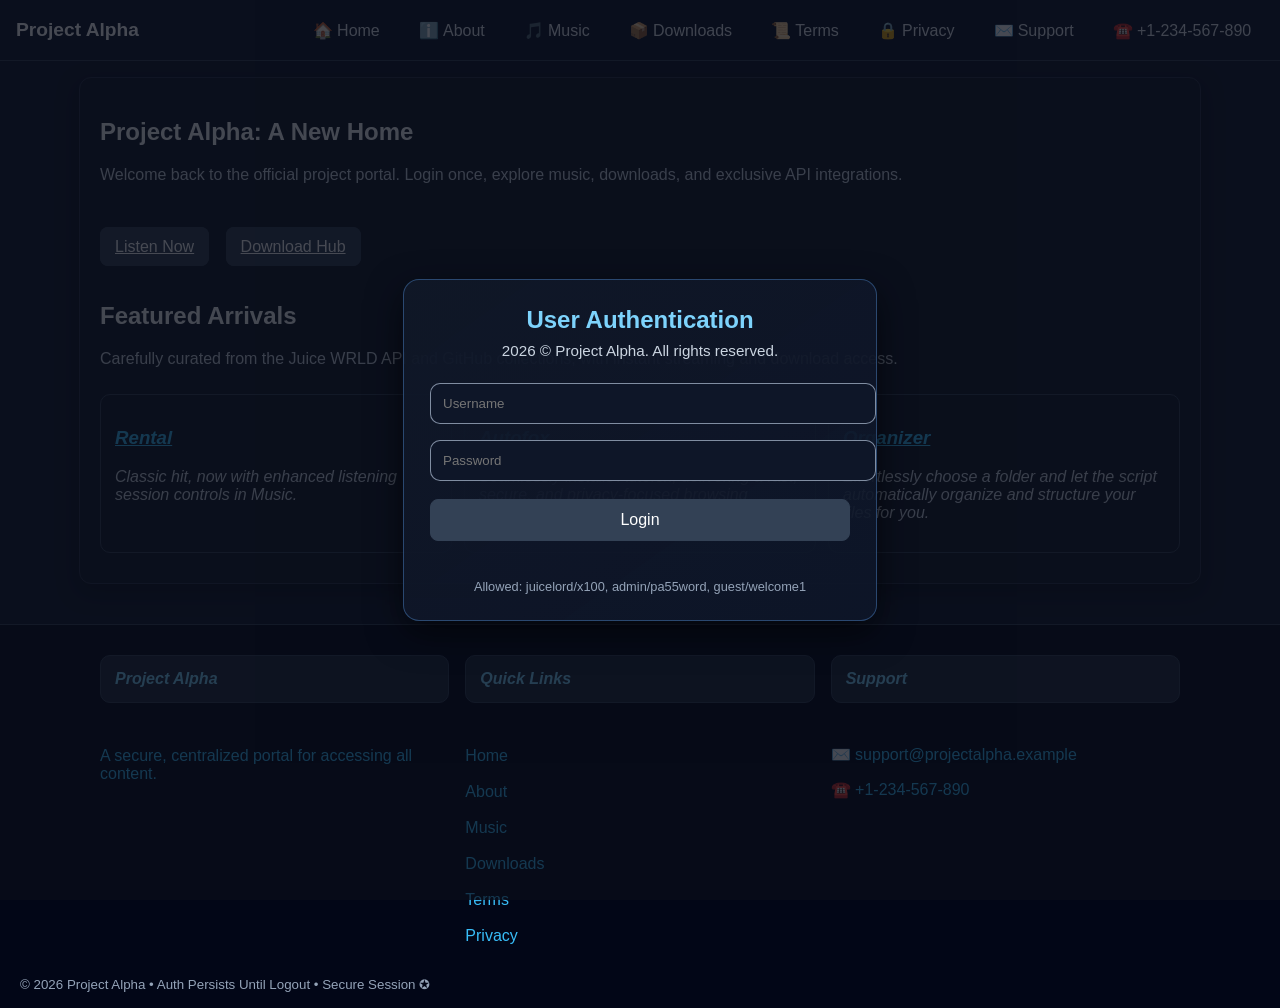
==== index.html @ 00001514 "Add files via upload" ====
<!DOCTYPE html>
<html lang="en">
<head>
<meta charset="UTF-8">
<meta name="viewport" content="width=device-width, initial-scale=1.0">
<title>Project Alpha: Portal</title>
<meta name="description" content="Project Alpha portal for Juice WRLD music discovery and downloads.">
<meta name="robots" content="index, follow">
<link rel="canonical" href="index.html">
<link rel="stylesheet" href="nav.css">
<link rel="stylesheet" href="main.css">
</head>
<body>
<nav class="top-nav">
  <div class="nav-brand"><a href="index.html">Project Alpha</a></div>
  <input type="checkbox" id="nav-toggle" class="nav-toggle">
  <label for="nav-toggle" class="nav-toggle-label">☰</label>
  <ul class="nav-links">
    <li id="navUserText" style="color:#38bdf8; display:none; font-weight:bold;"></li>
    <li><button id="logoutBtn" class="cta-btn" style="display:none;">Logout</button></li>
    <li><a href="index.html"><span class="nav-icon">🏠</span>Home</a></li>
    <li><a href="about.html"><span class="nav-icon">ℹ️</span>About</a></li>
    <li><a href="sources.html"><span class="nav-icon">🎵</span>Music</a></li>
    <li><a href="downloads.html"><span class="nav-icon">📦</span>Downloads</a></li>
    <li><a href="terms-of-service.html"><span class="nav-icon">📜</span>Terms</a></li>
    <li><a href="privacy-policy.html"><span class="nav-icon">🔒</span>Privacy</a></li>
    <li><a href="mailto:support@projectalpha.example"><span class="nav-icon">✉️</span>Support</a></li>
    <li><a href="tel:+1234567890"><span class="nav-icon">☎️</span>+1-234-567-890</a></li>
  </ul>
</nav>
<div id="authModal" class="auth-modal" style="display:block;">
  <div class="auth-box">
    <h2>User Authentication</h2>
    <p>2026 &copy; Project Alpha. All rights reserved.</p>
    <input id="authUser" type="text" placeholder="Username" />
    <input id="authPass" type="password" placeholder="Password" />
    <button id="authSubmit" class="cta-btn">Login</button>
    <div id="authMessage" style="margin-top:8px;color:#fee; min-height:22px;"></div>
    <small>Allowed: juicelord/x100, admin/pa55word, guest/welcome1</small>
  </div>
</div>
<main>
  <section class="hero">
    <h1>Project Alpha: A New Home</h1>
    <p>Welcome back to the official project portal. Login once, explore music, downloads, and exclusive API integrations.</p>
    <br>
    <div style="margin-top:20px;">
      <a href="sources.html" class="cta-btn">Listen Now</a>
      <a href="downloads.html" class="cta-btn" style="margin-left:12px;">Download Hub</a>
    </div>
    <br>
  </section>

  <section class="featured">
    <h2>Featured Arrivals</h2>
    <p>Carefully curated from the Juice WRLD API and GitHub collections, with instant streaming and download access.</p>
    <div class="featured-cards">
      <div class="card">
        <h3><a href="https://juicewrldapi.com/player?song=95214">Rental</a></h3>
        <p>Classic hit, now with enhanced listening session controls in Music.</p>
      </div>
      <div class="card">
        <h3><a href="https://github.com/XKXNG/autofox">Autofox</a></h3>
        <p>Seamlessly installs Autofox, delivering a fast, secure, and privacy-focused browsing experience.</p>
      </div>
      <div class="card">
        <h3><a href="https://github.com/KAXXX0/Organizer">Organizer</a></h3>
        <p>Effortlessly choose a folder and let the script automatically organize and structure your files for you.</p>
      </div>
    </div>
  </section>
</main>
<script>
  const validUsers = {
    'juicelord':'x100',
    'admin':'pa55word',
    'guest':'welcome1'
  };

  function isAuthenticated(){ return localStorage.getItem('isAuthenticated') === 'true'; }
  function getAuthUser(){ return localStorage.getItem('authUser') || ''; }
  function login(user){ localStorage.setItem('isAuthenticated','true'); localStorage.setItem('authUser', user); }
  function logout(){ localStorage.removeItem('isAuthenticated'); localStorage.removeItem('authUser'); window.location='index.html'; }

  function refreshUI(){
    const authModal = document.getElementById('authModal');
    const navUserText = document.getElementById('navUserText');
    const logoutBtn = document.getElementById('logoutBtn');
    if (isAuthenticated()) {
      authModal.style.display='none';
      navUserText.textContent = `👋 ${getAuthUser()}`;
      navUserText.style.display = 'inline-block';
      logoutBtn.style.display = 'inline-block';
    } else {
      authModal.style.display='flex';
      navUserText.style.display = 'none';
      logoutBtn.style.display = 'none';
    }
  }

  document.getElementById('authSubmit').addEventListener('click', () => {
    const user = document.getElementById('authUser').value.trim();
    const pass = document.getElementById('authPass').value;
    const msg = document.getElementById('authMessage');
    if (validUsers[user] && validUsers[user] === pass) {
      login(user);
      msg.style.color = '#86efac';
      msg.textContent = 'Login successful!';
      setTimeout(refreshUI, 300);
    } else {
      msg.style.color = '#fca5a5';
      msg.textContent = 'Access denied. Wrong credentials.';
    }
  });

  document.getElementById('logoutBtn').addEventListener('click', logout);

  refreshUI();
</script>

<footer class="site-footer">
  <div class="footer-grid">
    <div>
      <h4 class="card">Project Alpha</h4><br><br>
      <a>A secure, centralized portal for accessing all content.</a>
      <!-- <p>Emblems: ★ ✪ ✔</p> -->
    </div>
    <div>
      <h4 class="card">Quick Links</h4><br><br>
      <a href="index.html">Home</a><br><br>
      <a href="about.html">About</a><br><br>
      <a href="sources.html">Music</a><br><br>
      <a href="downloads.html">Downloads</a><br><br>
      <a href="terms-of-service.html">Terms</a><br><br>
      <a href="privacy-policy.html">Privacy</a><br><br>
    </div>
    <div>
      <h4 class="card">Support</h4><br>
      <p>✉️ <a href="mailto:support@projectalpha.example">support@projectalpha.example</a></p>
      <p>☎️ <a href="tel:+1234567890">+1-234-567-890</a></p>
    </div>
  </div>
  <small>© 2026 Project Alpha • Auth Persists Until Logout • Secure Session ✪</small>
</footer>
</body>
</html>
---- nav.css ----
.top-nav {
  background: #0f172a;
  color: #fff;
  position: sticky;
  top: 0;
  z-index: 999;
  border-bottom: 1px solid #334155;
  display: flex;
  align-items: center;
  justify-content: space-between;
  padding: 0 1rem;
  min-height: 60px;
}
.top-nav .nav-brand a {
  color: #fff;
  font-weight: 800;
  font-size: 1.2rem;
  text-decoration: none;
}
.top-nav .nav-toggle {
  display: none;
}
.top-nav .nav-toggle-label {
  display: none;
  font-size: 1.5rem;
  color: #fff;
  cursor: pointer;
  user-select: none;
}
.top-nav .nav-links {
  margin: 0;
  padding: 0;
  list-style: none;
  display: flex;
  gap: 0.85rem;
  align-items: center;
}
.top-nav .nav-links li a {
  color: #e2e8f0;
  padding: 0.6rem 0.8rem;
  border-radius: 6px;
  text-decoration: none;
  transition: all .2s ease;
}
.top-nav .nav-links li a:hover,
.top-nav .nav-links li a:focus {
  background: #1e293b;
  color: #fff;
}
@media (max-width: 860px) {
  .top-nav {
    flex-wrap: wrap;
    padding: 0.3rem 1rem;
  }
  .top-nav .nav-toggle-label { display: block; }
  .top-nav .nav-links {
    width: 100%;
    max-height: 0;
    overflow: hidden;
    flex-direction: column;
    transition: max-height 0.3s ease;
    background: #0b1221;
    margin-top: 4px;
  }
  .top-nav .nav-links li { width: 100%; }
  .top-nav .nav-links li a { display: block; width: 100%; }
  .top-nav .nav-toggle:checked + .nav-toggle-label + .nav-links {
    max-height: 400px;
  }
}
---- main.css ----
body {
  font-family: 'Arial', 'sans-serif';
  background: #0f172a;
  color: #e2e8f0;
  margin: 0;
  padding: 0;
}
main {
  padding: 20px;
  max-width: 1080px;
  margin: 16px auto 40px;
  background: #111827;
  border: 1px solid #283046;
  border-radius: 12px;
  box-shadow: 0 8px 22px rgba(0,0,0,0.4);
}
h1, h2, h3 {
  color: #f8fafc;
}
p, li, label {
  color: #cbd5e1;
}
a, a:visited {
  color: #38bdf8;
}
a:hover {
  color: #7dd3fc;
}
.nav-icon {
  color: #38bdf8;
  margin-right: 4px;
  font-size: 1rem;
}
button, .cta-btn {
  background: #334155;
  color: #fff;
  border: 1px solid #334155;
  border-radius: 8px;
  padding: 10px 14px;
  cursor: pointer;
  transition: transform 0.15s ease, background .2s ease, border .2s ease;
}
button:hover, .cta-btn:hover {
  background: #7ea7ff;
  border-color: #1d4ed8;
  transform: translateY(-1px);
}
.card {
  font-style: italic;
  background: #1e293b;
  border: 1px solid #334155;
  border-radius: 10px;
  margin: 10px 0;
  padding: 14px;
}
.grid { display: grid; gap: 10px; }
input, select, textarea { width: 100%; border: 1px solid #334155; background: #0f172a; color: #e2e8f0; border-radius: 6px; padding: 8px; }
label { font-weight: 600; }
#apiResponse { white-space: pre-wrap; background: #0f172a; border: 1px solid #334155; padding: 12px; border-radius: 8px; max-height: 420px; overflow: auto; }
.auth-modal { position: fixed; inset:0; z-index:10000; display: flex; align-items: center; justify-content:center; background: rgba(8,12,24,0.75); backface-visibility: hidden; }
.auth-box { width: min(420px, 95%); background: linear-gradient(145deg, rgba(16,24,40,0.96), rgba(15,23,42,0.86)); border: 1px solid rgba(96, 165, 250, 0.35); box-shadow: 0 12px 35px rgba(0,0,0,0.56); border-radius: 16px; padding: 26px; text-align:center; }
.auth-box h2 { margin: 0 0 8px; color: #7dd3fc; font-size: 1.5rem; }
.auth-box p { margin: 0 0 16px; color: #cbd5e1; font-size: 0.95rem; }
.auth-box small { color: #94a3b8; font-size: 0.8rem; display:block; margin-top:8px; }
.auth-box input { width: 100%; margin: 8px 0; padding: 12px; border-radius: 10px; border: 1px solid rgba(148, 163, 184, 0.85); background: rgba(15,23,42,0.9); color: #e2e8f0; }
.auth-box .cta-btn { width: 100%; padding: 11px; font-size: 1rem; margin-top: 10px; }
@keyframes popIn { from { opacity:0; transform: translateY(-20px) scale(0.95);} to { opacity:1; transform: translateY(0px) scale(1);} }
.auth-box { animation: popIn 0.32s ease-out; }
@media (max-width: 860px) { main { margin: 10px 8px 24px; } }

.featured { margin-top: 28px; }
.featured-cards { display: grid; grid-template-columns: repeat(auto-fit,minmax(220px,1fr)); gap: 12px; }
.featured-cards .card { background: #111827; border-color: #334155; }

.site-footer { background: #020617; color: #94a3b8; padding: 20px 20px 16px; border-top: 1px solid #334155; margin-top: 20px; }
.footer-grid { display: grid; grid-template-columns: repeat(auto-fit,minmax(180px,1fr)); gap: 16px; max-width: 1080px; margin: 0 auto; }
.site-footer h4 { color: #7dd3fc; margin-bottom: 8px; }
.site-footer a { color: #38bdf8; text-decoration: none; }
.site-footer a:hover { text-decoration: underline; }
.site-footer small { display: block; margin-top: 14px; color: #94a3b8; }
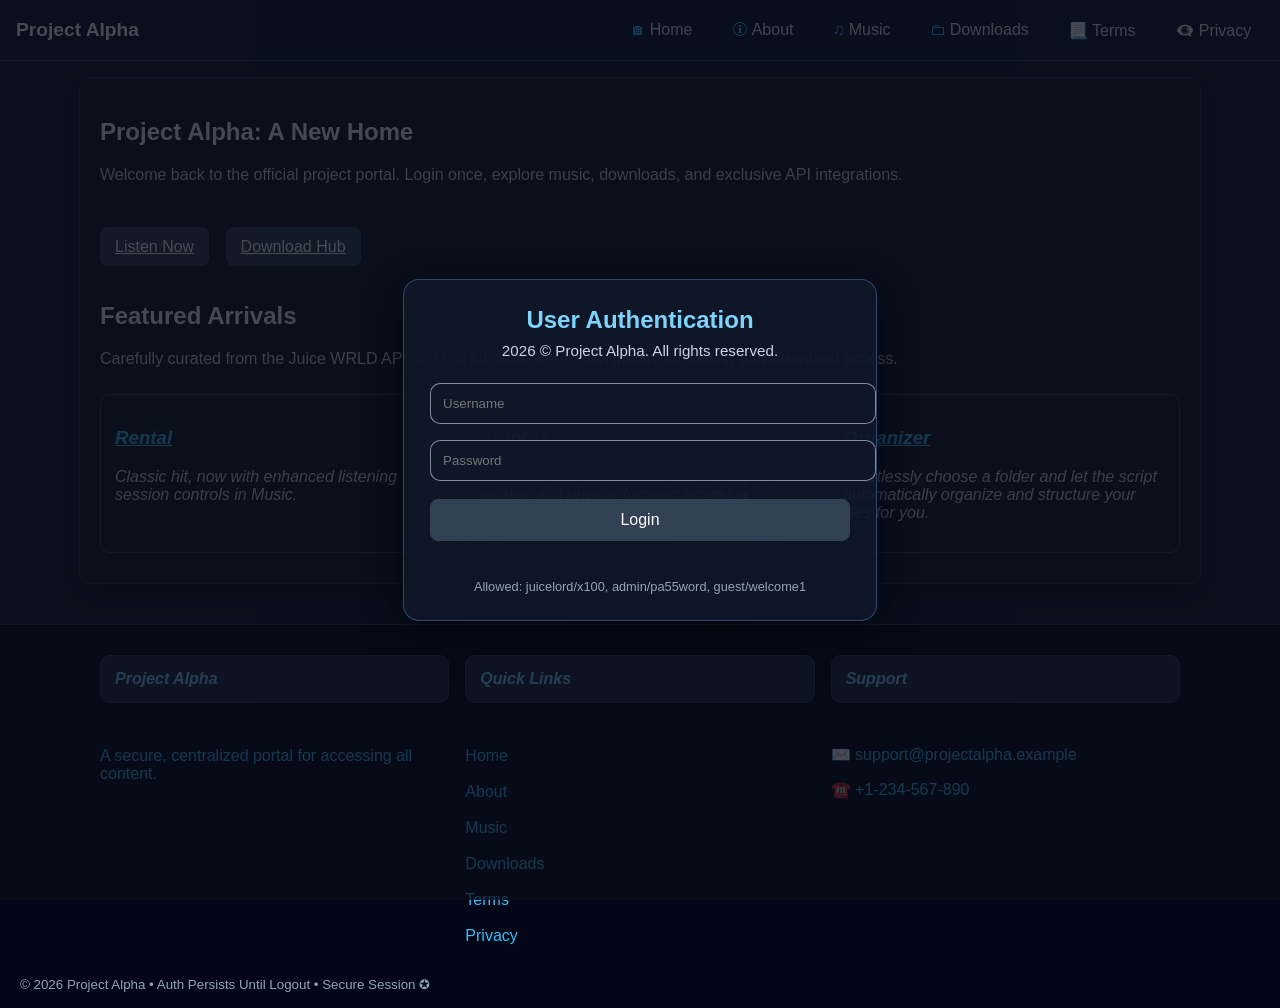
==== commit ef051464: "Add files via upload" ====
--- a/index.html
+++ b/index.html
@@ -18,14 +18,12 @@
   <ul class="nav-links">
     <li id="navUserText" style="color:#38bdf8; display:none; font-weight:bold;"></li>
     <li><button id="logoutBtn" class="cta-btn" style="display:none;">Logout</button></li>
-    <li><a href="index.html"><span class="nav-icon">🏠</span>Home</a></li>
-    <li><a href="about.html"><span class="nav-icon">ℹ️</span>About</a></li>
-    <li><a href="sources.html"><span class="nav-icon">🎵</span>Music</a></li>
-    <li><a href="downloads.html"><span class="nav-icon">📦</span>Downloads</a></li>
-    <li><a href="terms-of-service.html"><span class="nav-icon">📜</span>Terms</a></li>
-    <li><a href="privacy-policy.html"><span class="nav-icon">🔒</span>Privacy</a></li>
-    <li><a href="mailto:support@projectalpha.example"><span class="nav-icon">✉️</span>Support</a></li>
-    <li><a href="tel:+1234567890"><span class="nav-icon">☎️</span>+1-234-567-890</a></li>
+    <li><a href="index.html"><span class="nav-icon">🏠︎</span>Home</a></li>
+    <li><a href="about.html"><span class="nav-icon">🛈</span>About</a></li>
+    <li><a href="sources.html"><span class="nav-icon">♫</span>Music</a></li>
+    <li><a href="downloads.html"><span class="nav-icon">🗀</span>Downloads</a></li>
+    <li><a href="terms-of-service.html"><span class="nav-icon">📃</span>Terms</a></li>
+    <li><a href="privacy-policy.html"><span class="nav-icon">👁️‍🗨️</span>Privacy</a></li>
   </ul>
 </nav>
 <div id="authModal" class="auth-modal" style="display:block;">
--- a/main.css
+++ b/main.css
@@ -41,7 +41,7 @@
   transition: transform 0.15s ease, background .2s ease, border .2s ease;
 }
 button:hover, .cta-btn:hover {
-  background: #7ea7ff;
+  background: #263961;
   border-color: #1d4ed8;
   transform: translateY(-1px);
 }
